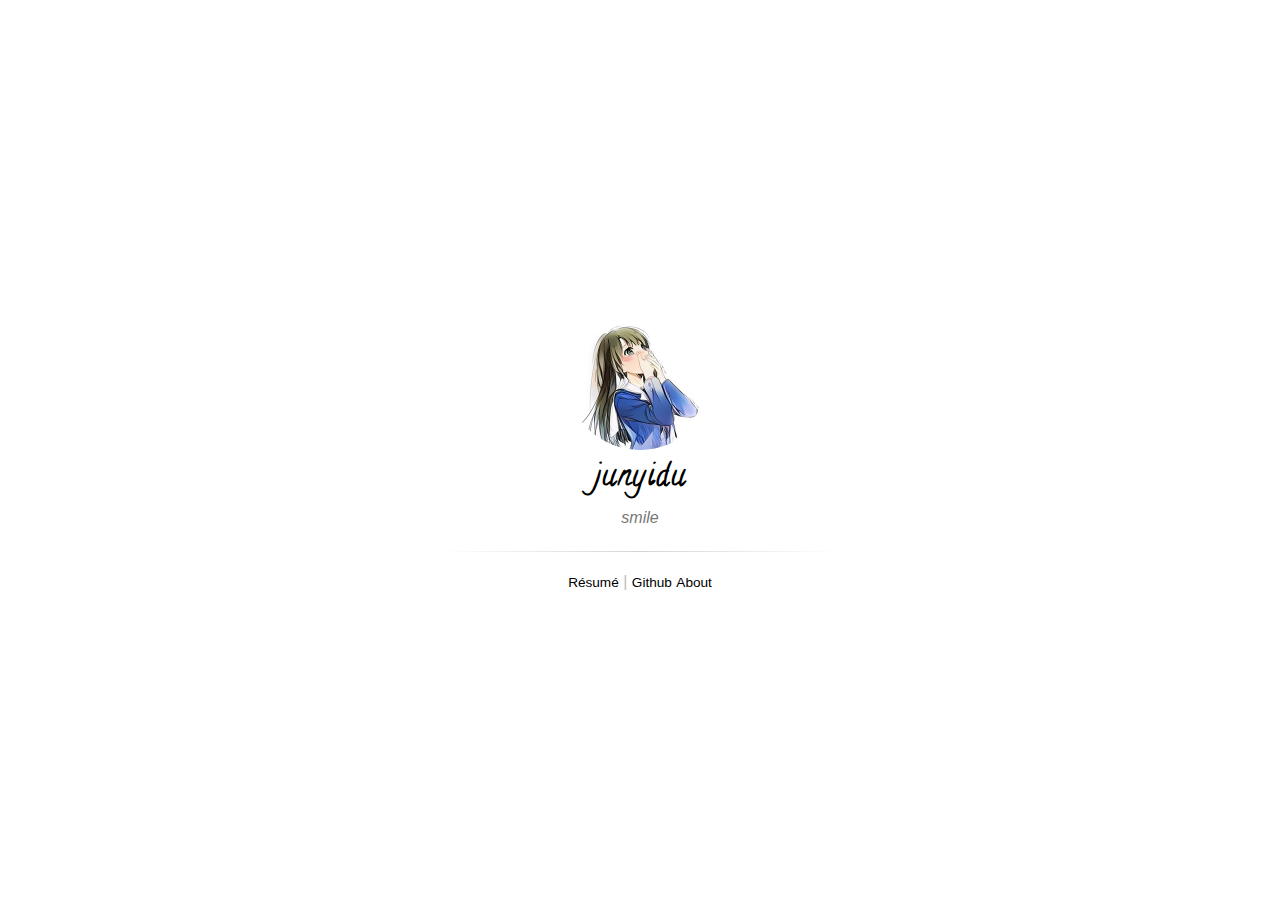
==== index.html @ 4a92812e "first commit" ====
<!DOCTYPE html>
<html>
<head>
    <meta http-equiv="Content-Type" content="text/html; charset=UTF-8">
    <title>Junyi Du</title>
    <meta name="viewport" content="width=device-width, initial-scale=1, maximum-scale=1">
    <link rel="icon" href="/favicon.ico">
    <link href="/css/styles.css" rel="stylesheet">
</head>

<body>
<div class="middle-area">
    <div class="avatar-background hide-before-load hide-when-leave">
        <a class="avatar-link" href="http://saekano.wikia.com/wiki/Megumi_Kato" rel="noopener noreferrer" target="_blank"  title="Megumi Kato?"></a>
    </div>
    
    <div class="title hide-before-load hide-when-leave" style="font-family: calligraffittiregular">
        junyidu
    </div>
    
    <div class="annotate hide-before-load hide-when-leave">
    smile
    </div>

    <hr class="divider hide-when-leave">
    
    <ul class="bar load-animation-slow hide-when-leave">
        <!--li class="item">
            <a href="./posts.html" onclick="leave_for()">Posts</a>
            <span class="vertical-divider">|</span>
        </li-->
        
        <li class="item">
            <a href="./resume_junyidu.pdf" rel="noopener noreferrer" target="_blank">Résumé</a>
            <span class="vertical-divider">|</span>
        </li>

        <li class="item">
            <a href="https://github.com/cnrpman" rel="noopener noreferrer" target="_blank">Github</a>
            <!--span class="vertical-divider">|</span-->
        </li>

        <li class="item">
            <a href="linkedin.com/in/junyi-du" onclick="leave_for()">About</a>
        </li>
    </ul>
</div>
<script>
    function leave_for(url){
        var eoi = document.getElementsByClassName("hide-when-leave");
        var ele_list = []
        for (var i = 0; i < eoi.length; i++){
            eoi[i].classList.add("hide-animation")
        }
        //window.location = url
    }
    
    /*
    function leave_for_about(){
        var eoi = document.getElementsByClassName("up-when-leave");
        var ele_list = []
        for (var i = 0; i< eoi.length; i++){
            eoi[i].classList.add("v
        }
    }*/

    window.onload = function(){
        //resource loaded animation
        var eoi = document.getElementsByClassName("hide-before-load");
        var ele_list = []
        for(var i = 0; i < eoi.length; i++){
           ele_list.push(eoi[i])
        }
        
        ele_list.forEach(function(e){
            e.classList.remove("hide-before-load")
            e.classList.add("load-animation")
        })
        
        //then, pre-loading
        var img = new Image(); 
        img.src = "/images/Avatar_gray.jpg";
    };
</script>
---- css/styles.css ----
/* animations */
@keyframes scaleIn {
	0% {
        transform:scale(0.95);
        opacity:0;
    }
100% {
        transform:scale(1);
        opacity:1;
    }
}

@keyframes scaleOut {
	0% {
        transform:translateY(0) scale(1);
        opacity:1;
    }
100% {
        transform:translateY(-20px) scale(0.95);
        opacity:0;
    }
}

.hide-before-load {
    opacity: 0;
}

.load-animation-slow {
    animation: scaleIn 1.5s forwards;
}

.load-animation {
    animation: scaleIn 1s forwards;
}

.hide-animation {
    animation: scaleOut 0.2s forwards;
}

@font-face {
    font-family: calligraffittiregular;
    src: url('/fonts/calligraffitti-regular.woff2') format('woff2'),
         url('/fonts/calligraffitti-regular.woff') format('woff');
    font-weight:normal;
	font-style:normal;
}

html body {
    font-family: PingFangSC-Regular,'Roboto', Verdana, "Open Sans", "Helvetica Neue", "Helvetica", "Hiragino Sans GB", "Microsoft YaHei", "Source Han Sans CN", "WenQuanYi Micro Hei", Arial, sans-serif;
    -ms-text-size-adjust: 100%;
    -webkit-text-size-adjust: 100%;
    -webkit-font-smoothing: antialiased;
    -webkit-tap-highlight-color: rgba(0,0,0,0); /* for mobile safari*/
    width: 100%;
    box-sizing: border-box;
    margin: 0 auto;
}

.middle-area {
    text-align: center;
    position: absolute;
    top: 50%;
    width: 100%;
    margin-top: -150px;
    margin-bottom: 100px;
}

.avatar-background {
    display: inline-block;
    
    width: 150px;
    height: 150px;
    
    border-radius: 50%;
    background-image: url("/images/Avatar_rgb.jpg");
    background-size: cover;
    background-position: center; 
    
    transition-duration: 0.5s;
    -webkit-transition-property: background-image;
    transition-property: background-image;
}

.avatar-background:hover{
    background-image: url("/images/Avatar_gray.jpg")
}

.avatar-link {
    width: inherit;
    height: inherit;
    display: inherit;
}

.title {
    font-size: 1.8em;
    font-weight: bold;
    font-style: normal;
    line-height: 50px;
    height: 50px;
    letter-spacing: .05em;
}

.annotate {
    font-size: 1em;
    font-style: oblique;
    font-weight: 200;
    line-height: 1.4em;
    margin-top: 0.2em;
    margin-bottom: 1.4em;
    color: #777;
}

.middle-area .divider{
  max-width: 25em;
  height: 1px;
  margin-top: -1px;
  border: none;
  background-image: linear-gradient(0deg, transparent, #d5d5d5, transparent);
  background-image: -webkit-linear-gradient(0deg, transparent, #d5d5d5, transparent);
}

.bar {
    color: #bbb;
    line-height: 1.7em;
    list-style: none;
    padding:0
}

.bar .item {
    display: inline-block;
}

.bar .item a{
    color: #000;
    text-decoration: none;
    font-size: 0.85em;
    
    transition-duration: 0.5s;
    -webkit-transition-property: color;
    transition-property: color;
}

.bar .item a:hover{
    color: #6D86C5;
}
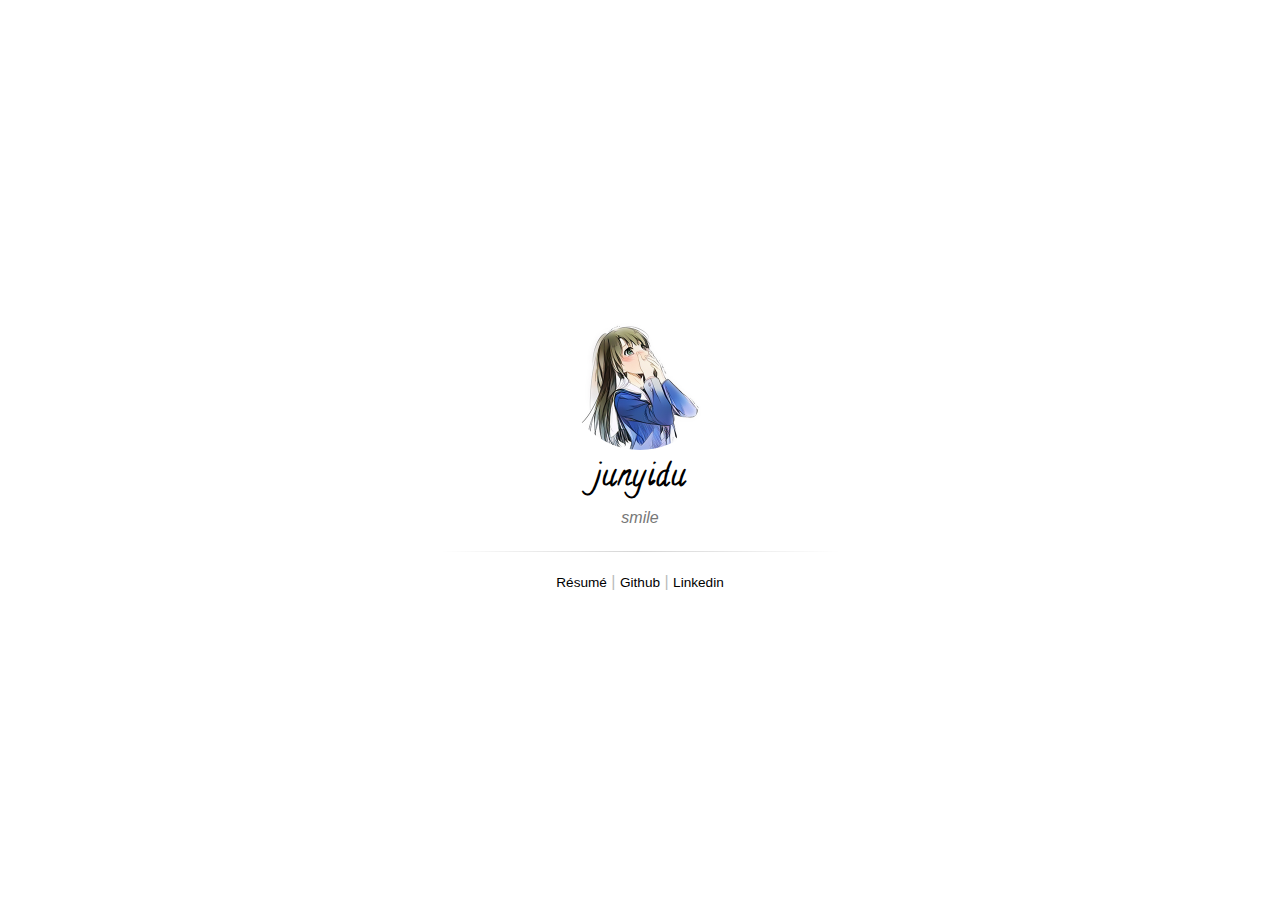
==== commit 5e0e69fd: "new tab" ====
--- a/index.html
+++ b/index.html
@@ -31,17 +31,17 @@
         </li-->
         
         <li class="item">
-            <a href="./resume_junyidu.pdf" rel="noopener noreferrer" target="_blank">Résumé</a>
+            <a href="./resume_junyidu.pdf" onclick="leave_for()">Résumé</a>
             <span class="vertical-divider">|</span>
         </li>
 
         <li class="item">
-            <a href="https://github.com/cnrpman" rel="noopener noreferrer" target="_blank">Github</a>
-            <!--span class="vertical-divider">|</span-->
+            <a href="https://github.com/cnrpman" onclick="leave_for()">Github</a>
+            <span class="vertical-divider">|</span>
         </li>
 
         <li class="item">
-            <a href="linkedin.com/in/junyi-du" onclick="leave_for()">About</a>
+            <a href="https://linkedin.com/in/junyi-du" onclick="leave_for()">Linkedin</a>
         </li>
     </ul>
 </div>
--- a/css/styles.css
+++ b/css/styles.css
@@ -4,7 +4,7 @@
         transform:scale(0.95);
         opacity:0;
     }
-100% {
+    100% {
         transform:scale(1);
         opacity:1;
     }
@@ -19,6 +19,11 @@
         transform:translateY(-20px) scale(0.95);
         opacity:0;
     }
+}
+
+div {
+    margin: 0;
+    padding: 0;
 }
 
 .hide-before-load {
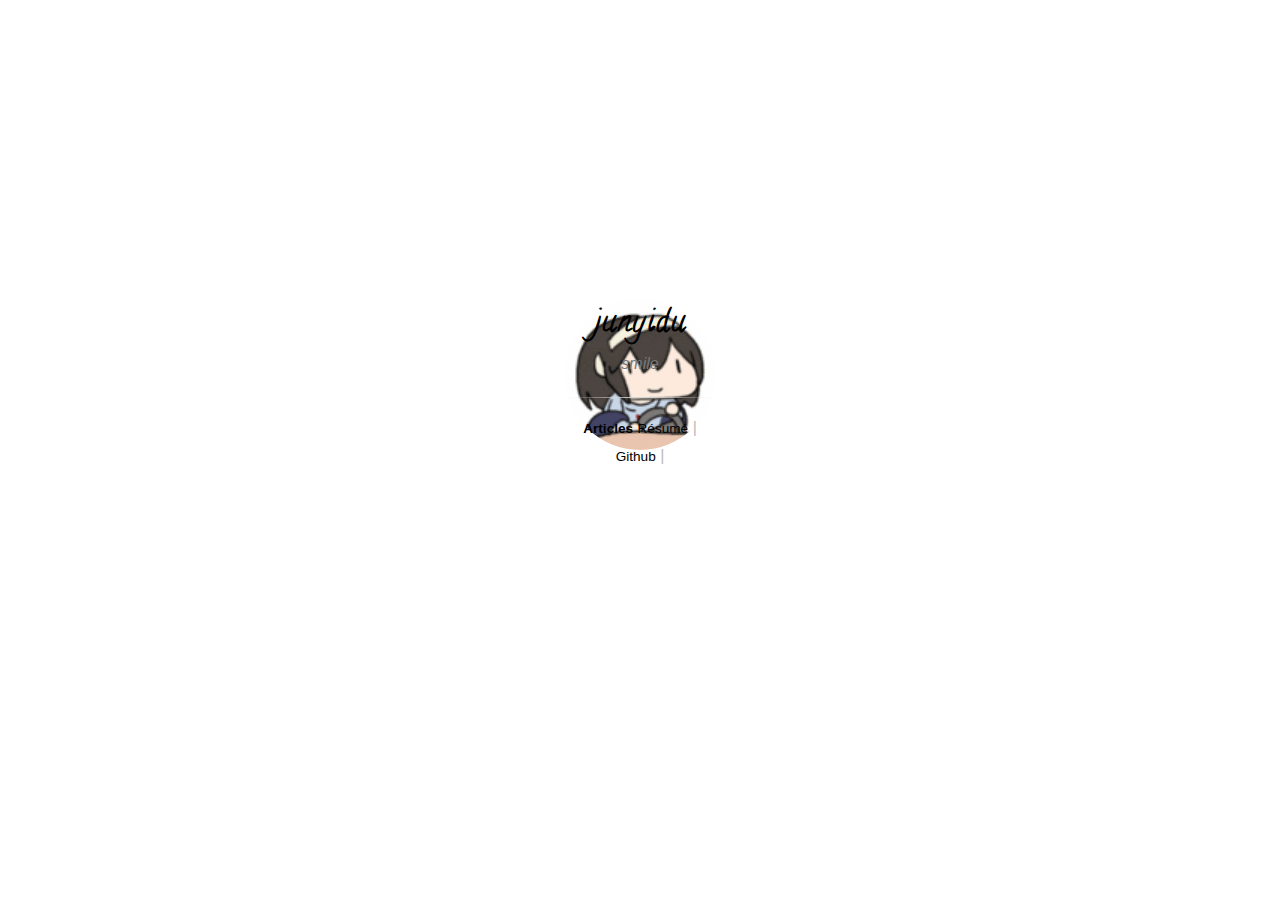
==== commit 0be36e23: "change avatar; replace linkedin with notion; update resume" ====
--- a/index.html
+++ b/index.html
@@ -10,9 +10,7 @@
 
 <body>
 <div class="middle-area">
-    <div class="avatar-background hide-before-load hide-when-leave">
-        <a class="avatar-link" href="http://saekano.wikia.com/wiki/Megumi_Kato" rel="noopener noreferrer" target="_blank"  title="Megumi Kato?"></a>
-    </div>
+    <div class="avatar-background hide-before-load hide-when-leave" />
     
     <div class="title hide-before-load hide-when-leave" style="font-family: calligraffittiregular">
         junyidu
@@ -25,10 +23,9 @@
     <hr class="divider hide-when-leave">
     
     <ul class="bar load-animation-slow hide-when-leave">
-        <!--li class="item">
-            <a href="./posts.html" onclick="leave_for()">Posts</a>
-            <span class="vertical-divider">|</span>
-        </li-->
+        <li class="item">
+            <a href="https://djunyi.notion.site/1c8a44a9e48a4d3983851de754405722" onclick="leave_for()"><b>Articles</b></a>
+        </li>
         
         <li class="item">
             <a href="./resume_junyidu.pdf" onclick="leave_for()">Résumé</a>
@@ -38,10 +35,6 @@
         <li class="item">
             <a href="https://github.com/cnrpman" onclick="leave_for()">Github</a>
             <span class="vertical-divider">|</span>
-        </li>
-
-        <li class="item">
-            <a href="https://linkedin.com/in/junyi-du" onclick="leave_for()">Linkedin</a>
         </li>
     </ul>
 </div>
--- a/css/styles.css
+++ b/css/styles.css
@@ -77,7 +77,7 @@
     height: 150px;
     
     border-radius: 50%;
-    background-image: url("/images/Avatar_rgb.jpg");
+    background-image: url("/images/Avatar_rgb.png");
     background-size: cover;
     background-position: center; 
     
@@ -87,7 +87,7 @@
 }
 
 .avatar-background:hover{
-    background-image: url("/images/Avatar_gray.jpg")
+    background-image: url("/images/Avatar_gray.png")
 }
 
 .avatar-link {
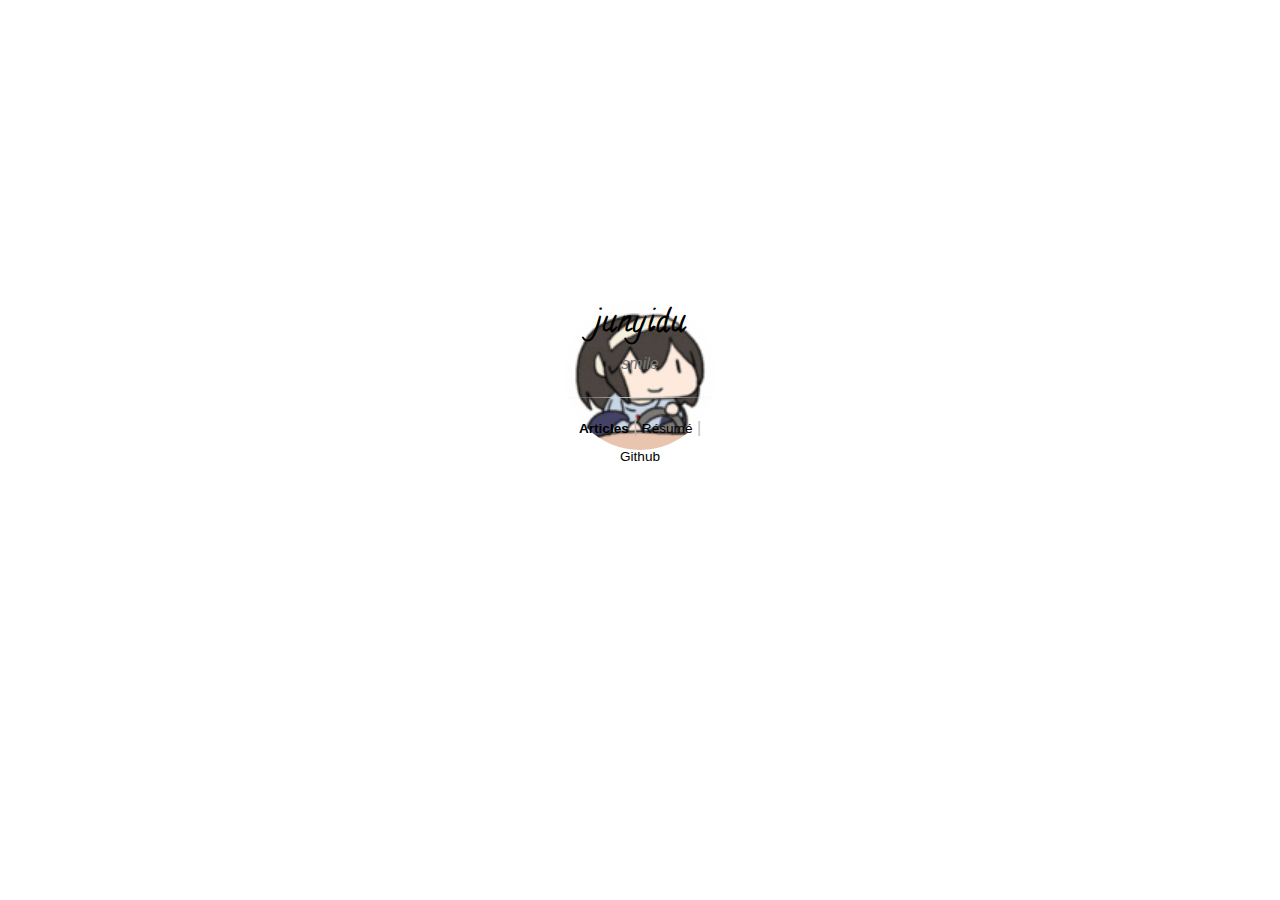
==== commit a520cb98: "alignment" ====
--- a/index.html
+++ b/index.html
@@ -25,6 +25,7 @@
     <ul class="bar load-animation-slow hide-when-leave">
         <li class="item">
             <a href="https://djunyi.notion.site/1c8a44a9e48a4d3983851de754405722" onclick="leave_for()"><b>Articles</b></a>
+            <span class="vertical-divider">|</span>
         </li>
         
         <li class="item">
@@ -34,7 +35,6 @@
 
         <li class="item">
             <a href="https://github.com/cnrpman" onclick="leave_for()">Github</a>
-            <span class="vertical-divider">|</span>
         </li>
     </ul>
 </div>
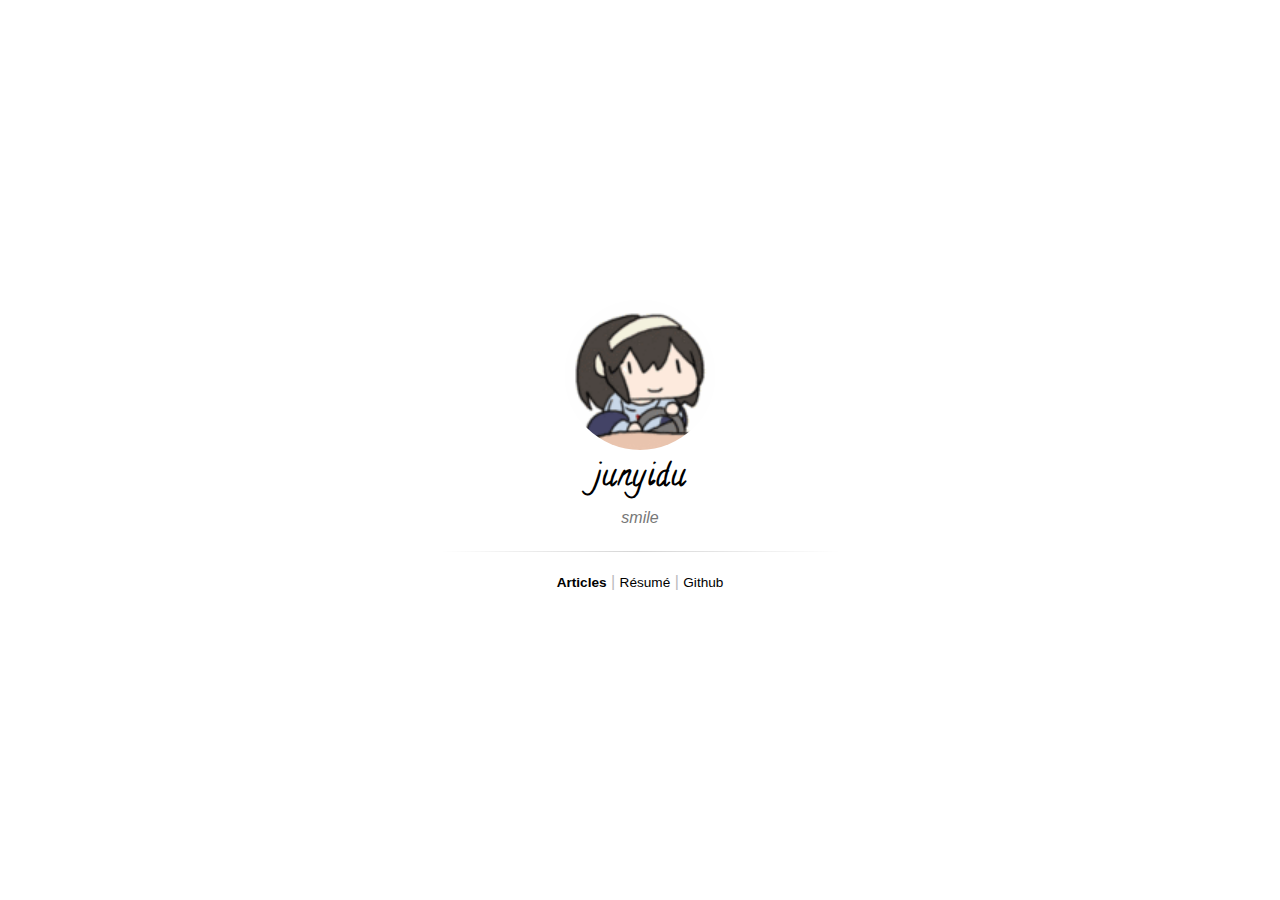
==== commit 120a2f5e: "avatar link" ====
--- a/index.html
+++ b/index.html
@@ -10,7 +10,9 @@
 
 <body>
 <div class="middle-area">
-    <div class="avatar-background hide-before-load hide-when-leave" />
+    <div class="avatar-background hide-before-load hide-when-leave">
+        <a class="avatar-link" href="https://djunyi.notion.site/1c8a44a9e48a4d3983851de754405722" rel="noopener noreferrer" target="_blank"  title="Articles..."></a>
+    </div>
     
     <div class="title hide-before-load hide-when-leave" style="font-family: calligraffittiregular">
         junyidu
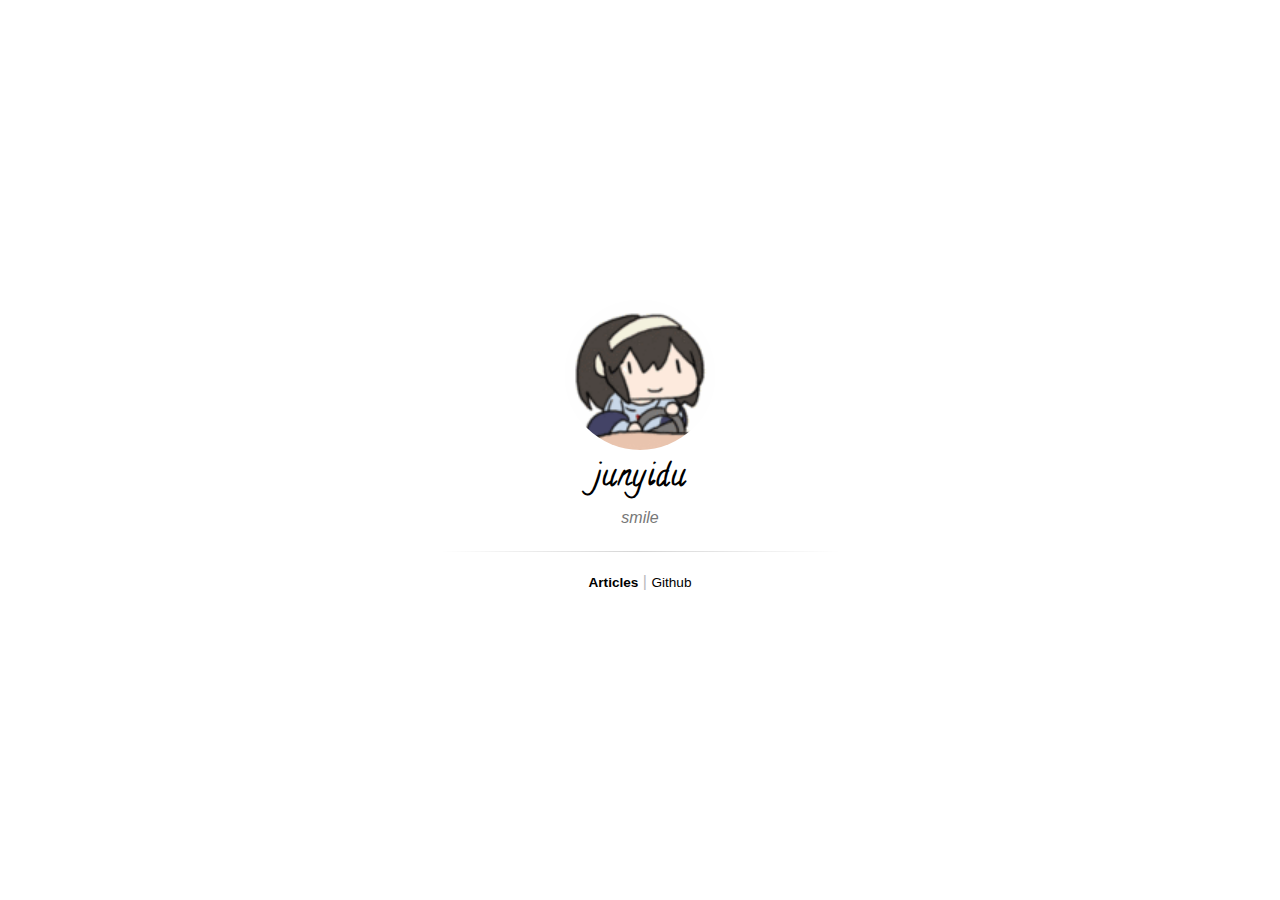
==== commit 79b06b11: "resume" ====
--- a/index.html
+++ b/index.html
@@ -27,11 +27,6 @@
     <ul class="bar load-animation-slow hide-when-leave">
         <li class="item">
             <a href="https://djunyi.notion.site/1c8a44a9e48a4d3983851de754405722" onclick="leave_for()"><b>Articles</b></a>
-            <span class="vertical-divider">|</span>
-        </li>
-        
-        <li class="item">
-            <a href="./resume_junyidu.pdf" onclick="leave_for()">Résumé</a>
             <span class="vertical-divider">|</span>
         </li>
 
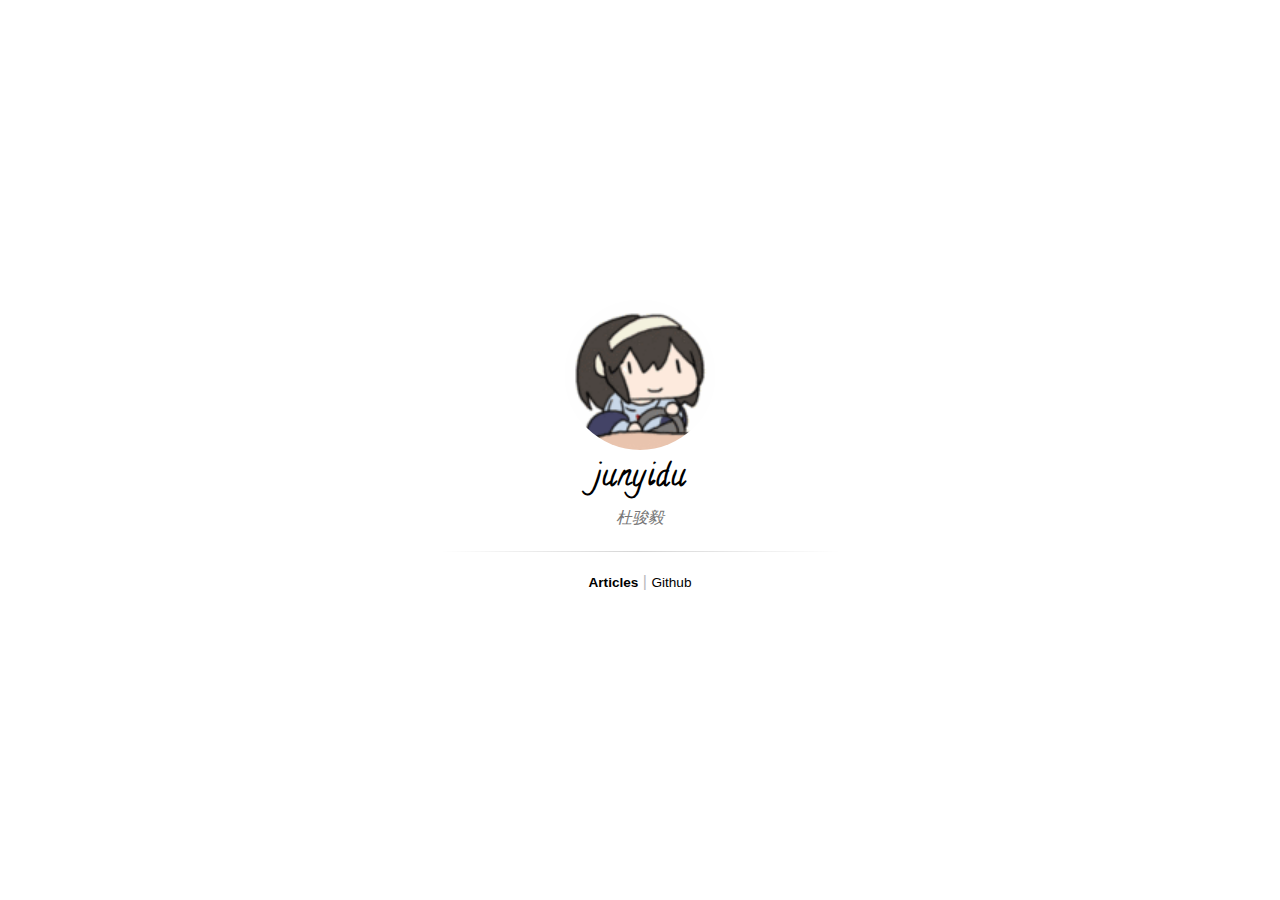
==== commit 212bf7ef: "Add Chinese name" ====
--- a/index.html
+++ b/index.html
@@ -2,7 +2,7 @@
 <html>
 <head>
     <meta http-equiv="Content-Type" content="text/html; charset=UTF-8">
-    <title>Junyi Du</title>
+    <title>Junyi Du | 杜骏毅</title>
     <meta name="viewport" content="width=device-width, initial-scale=1, maximum-scale=1">
     <link rel="icon" href="/favicon.ico">
     <link href="/css/styles.css" rel="stylesheet">
@@ -19,7 +19,7 @@
     </div>
     
     <div class="annotate hide-before-load hide-when-leave">
-    smile
+    杜骏毅
     </div>
 
     <hr class="divider hide-when-leave">
@@ -71,4 +71,4 @@
         var img = new Image(); 
         img.src = "/images/Avatar_gray.jpg";
     };
-</script>+</script>
